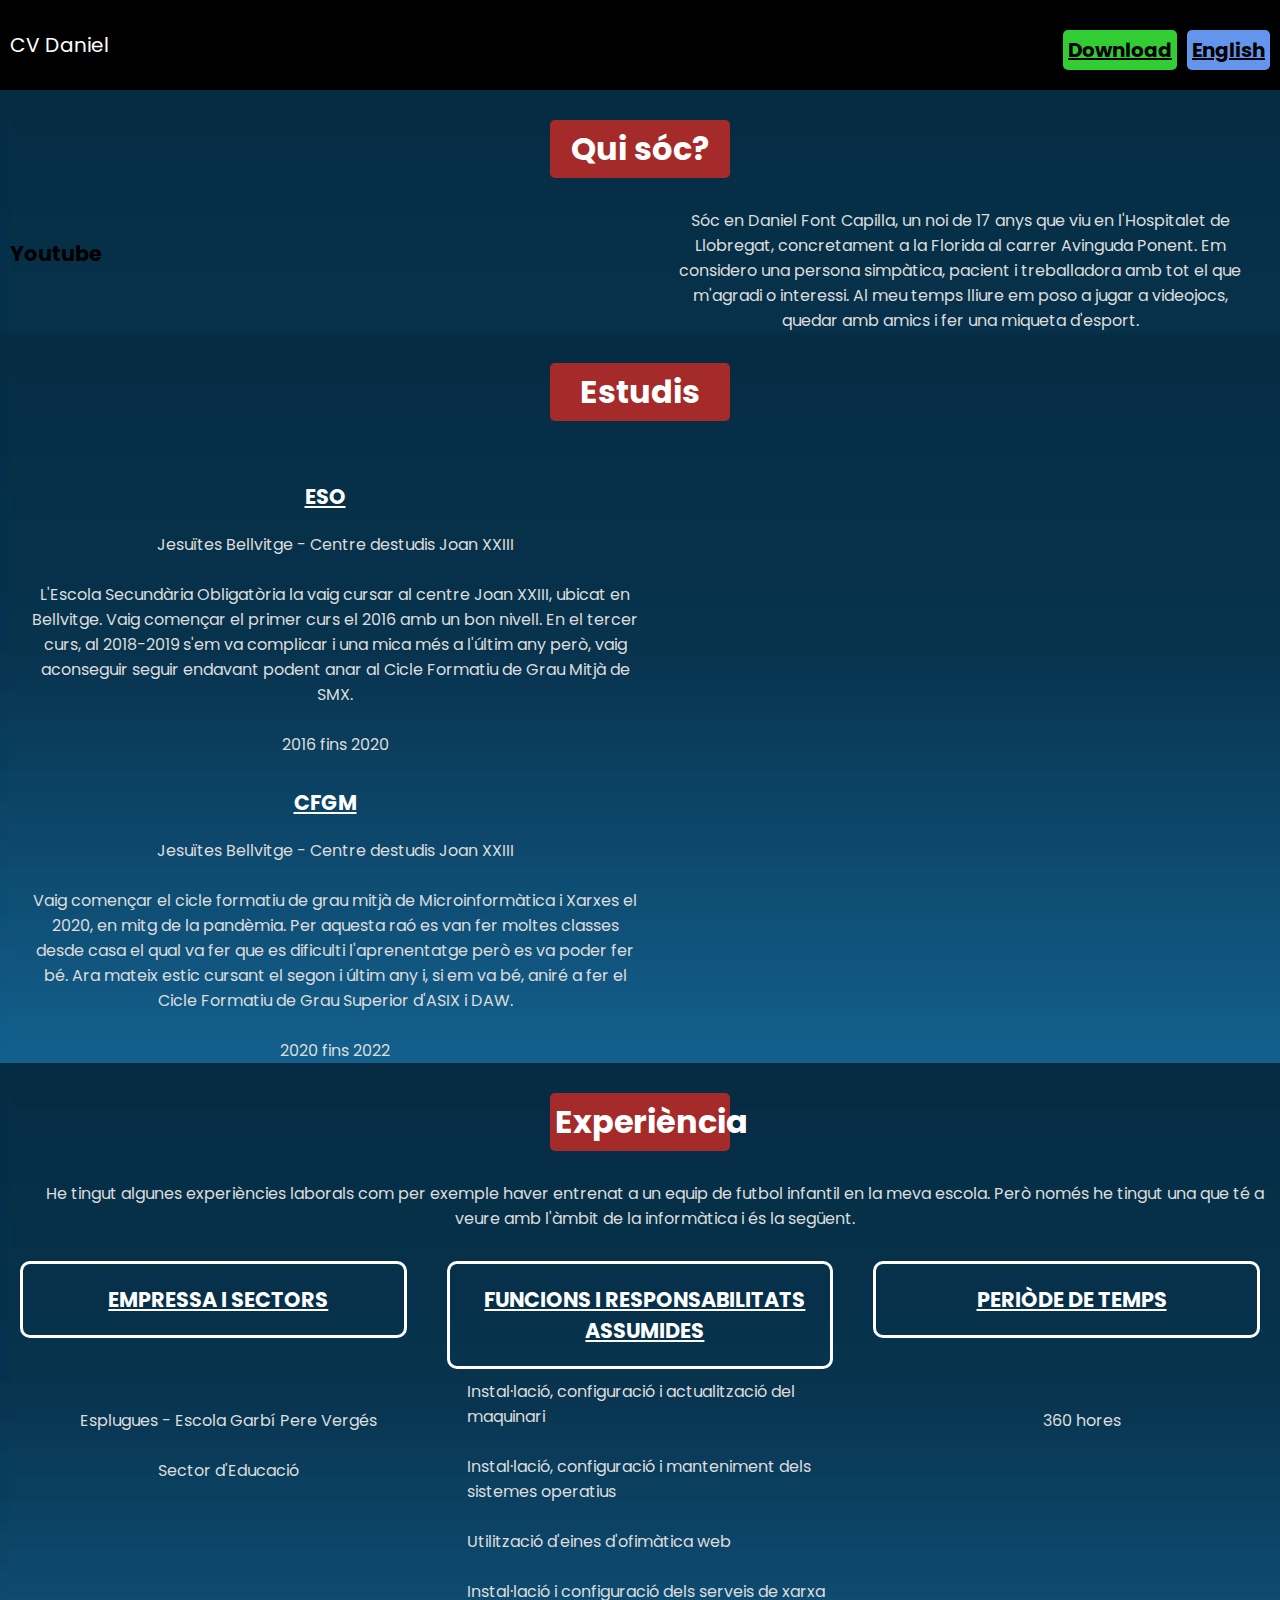
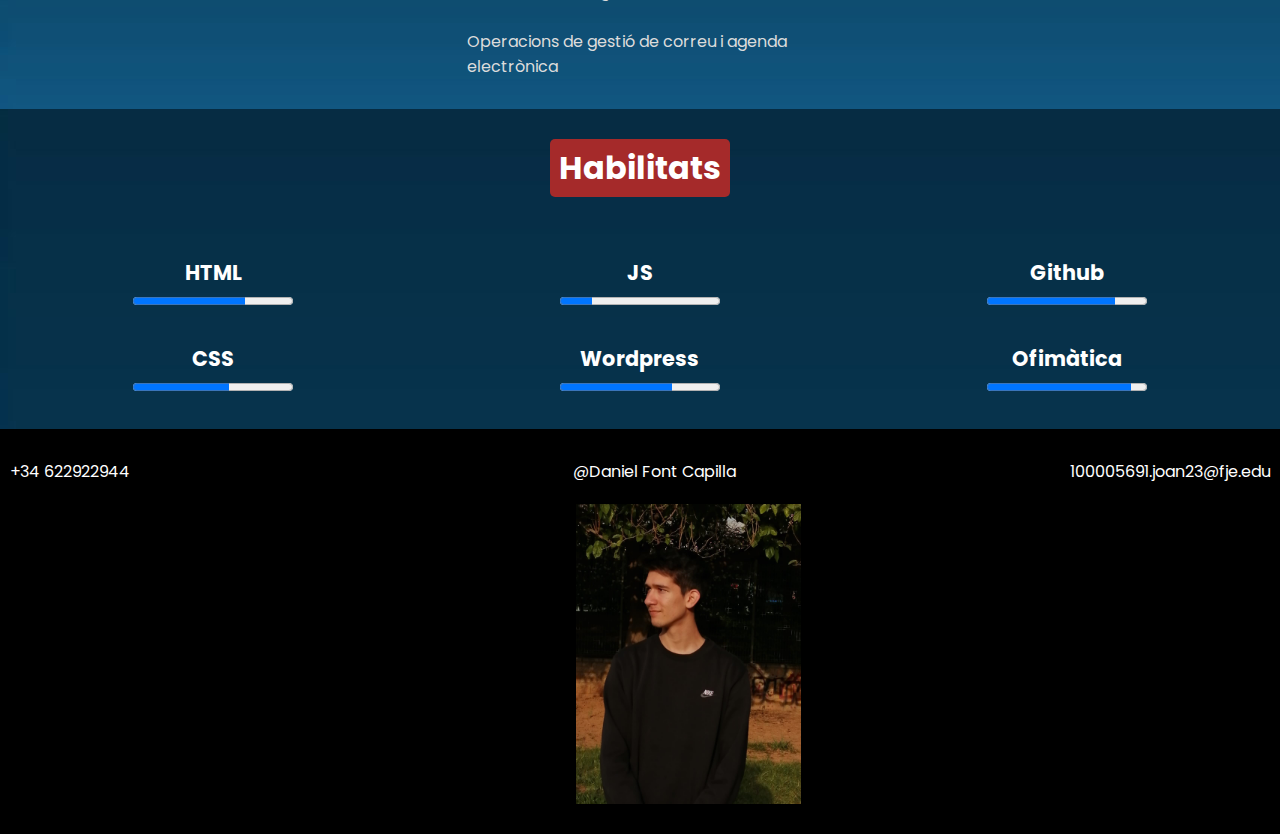
==== index.html @ 1476d06e "first commit" ====
<!DOCTYPE html>
<html lang="en">
<head>
    <meta charset="UTF-8">
    <meta http-equiv="X-UA-Compatible" content="IE=edge">
    <meta name="viewport" content="width=device-width, initial-scale=1.0">
    <title>CV WEB</title>
    <link rel="stylesheet" href="css/styles.css">

</head>
<body>
<div id="header">
    <div class="column-4">
        <p class="ph">CV Daniel</p>
    </div>
    <div class="column-41">
        <a class="english" href="en/index.html"><b>English</b></a>
        <a class="download" href=""><b>Download</b></a>
    </div>
</div>
<div class="row fondo">
    <div class="column-1 est">
        <h2>Qui sóc?</h2>
    </div>
    <div class="column-2">
        <h4 class="yde">Youtube</h4>
    </div>
    <div class="column-2">
        <p class="qui pp">Sóc en Daniel Font Capilla, un noi de 17 anys que viu en l'Hospitalet de Llobregat, concretament a la Florida al carrer Avinguda Ponent.
        Em considero una persona simpàtica, pacient i treballadora amb tot el que m'agradi o interessi. Al meu temps lliure em poso a jugar a videojocs, quedar amb amics i fer una miqueta d'esport. </p>
    </div>
</div>
<div class="row fondo">
    <div class="column-1 est">
        <h2>Estudis</h2>
    </div>
    <div class="column-2">
        <h4 class="yde exp est"><u>ESO</u></h4>
        <p class="pp">Jesuïtes Bellvitge - Centre destudis Joan XXIII <br> <br>
        L'Escola Secundària Obligatòria la vaig cursar al centre Joan XXIII, ubicat en Bellvitge. Vaig començar el primer curs el 2016 amb un bon nivell. En el tercer curs, al 2018-2019 s'em va complicar i una mica més a l'últim any però, vaig aconseguir seguir endavant podent anar al Cicle Formatiu de Grau Mitjà de SMX.
           <br> <br> 2016 fins 2020</p>
        <h4 class="yde exp est"><u>CFGM</u></h4>
        <p class="pp">Jesuïtes Bellvitge - Centre destudis Joan XXIII <br> <br>Vaig començar el cicle formatiu de grau mitjà de Microinformàtica i Xarxes el 2020, en mitg de la pandèmia. Per aquesta raó es van fer moltes classes desde casa el qual va fer que es dificulti l'aprenentatge però es va poder fer bé. Ara mateix estic cursant el segon i últim any i, si em va bé, aniré a fer el Cicle Formatiu de Grau Superior d'ASIX i DAW. 
        <br> <br> 2020 fins 2022</p>
    </div>
    <div class="column-2">
        <iframe class="mapa" src="https://www.google.com/maps/embed?pb=!1m14!1m8!1m3!1d5990.225865110993!2d2.107291!3d41.349899!3m2!1i1024!2i768!4f13.1!3m3!1m2!1s0x0%3A0x26089fc39cb352a3!2sCentro%20de%20Estudios%20Joan%20XXIII!5e0!3m2!1ses!2ses!4v1651846263600!5m2!1ses!2ses" width="800" height="600" style="border:0;" allowfullscreen="" loading="lazy" referrerpolicy="no-referrer-when-downgrade"></iframe>
    </div>
</div>
<div class="row fondo">
    <div class="column-1 est">
        <h2>Experiència</h2>
        <p class="pp">He tingut algunes experiències laborals com per exemple haver entrenat a un equip de futbol infantil en la meva escola. Però només he tingut una que té a veure amb l'àmbit de la informàtica i és la següent.</p>
    </div>
    <div class="column-3">
        <h4 class="yde exp em practiques"><u>EMPRESSA I SECTORS</u></h4>
        <p class="pp martop middle">Esplugues - Escola Garbí Pere Vergés <br><br>
        Sector d'Educació <br>
        </p>
    </div>
    <div class="column-3">
        <h4 class="exp em practiques"><u>FUNCIONS I RESPONSABILITATS ASSUMIDES</u></h4>
        <p class="pp martop left">Instal·lació, configuració i actualització del maquinari <br><br>
        Instal·lació, configuració i manteniment dels sistemes operatius <br><br>
    Utilització d'eines d'ofimàtica web <br><br>
Instal·lació i configuració dels serveis de xarxa <br><br>
Operacions de gestió de correu i agenda electrònica</p>
    </div>
    <div class="column-3">
        <h4 class="exp em practiques"><u>PERIÒDE DE TEMPS</u></h4>
        <p class="pp martop middle">360 hores</p>
    </div>
</div>
<div class="row skills fondo">
    <div class="column-1">
        <h2>Habilitats</h2>
    </div>
    <div class="column-3">
        <h4>HTML</h4>
        <progress id="file" max="100" value="70"></progress>
    </div>
    <div class="column-3">
        <h4>JS</h4>
        <progress id="file" max="100" value="20"></progress>
    </div>
    <div class="column-3">
        <h4>Github</h4>
        <progress id="file" max="100" value="80"></progress>
    </div>
    <div class="column-3 last">
        <h4>CSS</h4>
        <progress id="file" max="100" value="60"></progress>
    </div>
    <div class="column-3 last">
        <h4>Wordpress</h4>
        <progress id="file" max="100" value="70"></progress>
    </div>
    <div class="column-3 last">
        <h4>Ofimàtica</h4>
        <progress id="file" max="100" value="90"></progress>
    </div>
</div>
<div id="footer">
    <p class="column-3 phone">+34 622922944</p>
    <p class="column-3 postal">@Daniel Font Capilla</p>
    <p class="column-3 correu">100005691.joan23@fje.edu</p>
    <img class="foto" src="img/image_6483441.JPG" alt="">
</div>
</body>
</html>
---- css/styles.css ----
@import url('https://fonts.googleapis.com/css2?family=Poppins:wght@300&display=swap');

html{
    font-size: 16px;
}

/* Redimensión de fuente utilizando rem */
p{
    font-size: 1rem;
}

h1{
    font-size: 3rem;
}

h2{
    font-size: 2rem;
    margin-top: 30px;
    margin-bottom: 30px;
    margin-left: 43%;
    margin-right: 43%;
    background-color: brown;
    padding: 5px;
    border-radius: 5px;
}

h3{
    font-size: 1.6rem;
}

h4{
    font-size: 1.3rem;
    margin-top: 30px;
}

h5{
    font-size: 1.15rem;
}

h6{
    font-size: 1.05rem;
}

.column-41{
    width: 25%;
    float: right;
}
/**************************/

/* clases predefinidas */
* {
    box-sizing: border-box;
    padding: 0;
    margin: 0;
    font-family: 'Poppins', sans-serif;
}

#header {
    background-color: black;
    height: 10vh;
}

#header .english {
    background-color: cornflowerblue;
    color: black;
    padding: 5px;
    float: right;
    margin-right: 10px;
    margin-top: 30px;
    border-radius: 5px;
    font-size: 20px;
}

#header .download {
    background-color: limegreen;
    color: black;
    padding: 5px;
    margin-right: 10px;
    margin-top: 30px;
    float: right;
    border-radius: 5px;
    font-size: 20px;
}

#header .ph {
    padding: 0;
    margin-left: 10px;
    margin-top: 30px;
    font-size: 20px;
    text-align: left;
    color: white;
}

#footer {
    background-color: black;
    height: 45vh;
    color: white;
}

#footer .phone {
    text-align: left;
    margin-top: 30px;
    padding-left: 10px;
}

#footer .postal {
    text-align: center;
    margin-top: 30px;
}

#footer .correu {
    text-align: right;
    margin-top: 30px;
    padding-right: 10px;

}

.skills {
    text-align: center;
    color: white;
}

.yde {
    margin-top: 30px;
    padding-left: 10px;
}

.exp {
    text-align: center;
    padding-bottom: 20px;
}

.last {
    margin-bottom: 30px;
}

.fondo {
    background-image: url(../img/Imagen-de-fondo-html.jpg);
}

.fondoestudis {
    background-color: burlywood;
}

.mapa {
    padding-bottom: 20px;
    padding-left: 20%;
}

p {
    padding-left: 30px;
    text-align: center;
}

.qui {
    padding-right: 30px;
}

.est {
    color: white;
}

.practiques {
    border: 3px solid white;
    border-radius: 10px;
    padding-left: 10px;
    text-align: center;
    margin-left: 20px;
    margin-right: 20px;
    padding-top: 20px;
}

.pp {
    color: gainsboro;
}

.negro {
    color: black;
}

.em {
    color: white;
}

.martop {
    padding-top: 10px;
}

.left {
    text-align: left;
    margin-left: 10px;
    margin-bottom: 30px;
}

.middle {
    margin-top: 60px;
}

.foto {
    height: auto; 
    width: auto; 
    max-width: 300px; 
    max-height: 300px;
    margin-left: 45%;
    margin-top: 20px;
}
/* Clear floats after the columns */
.row:after {
    content: "";
    display: table;
    clear: both;
}
/* Diseño de columnas */
.column-1{
    width: 100%;
    float: left;
    text-align: center;
}

.column-2{
    width: 50%;
    float: left;
}

.column-3{
    width: 33.33%;
    float: left;
}

.column-4{
    width: 25%;
    float: left;
}

.column-5{
    width: 20%;
    float: left;
}

.column-6{
    width: 16.66%;
    float: left;
}

.column-75{
    width: 75%;
    float: left;
}

/* Otras clases */
/* clase para centrar contenido en horizontal y vertical (lo centra respecto al elemento padre) */
.flex{
    display: flex;
    align-items: center;
    justify-content: center;
}

@media only screen and (max-width: 600px) {
    /* column-2 pasará de tener 50% a 100% */
    .column-2{
        width: 100%;
    }
    /* column-3 pasará de tener 33.33% a 100% */
    .column-3{
        width: 100%;
    }
    /* column-4 pasará de tener 25% a 50% */
    .column-4{
        width: 50%;
    }
}
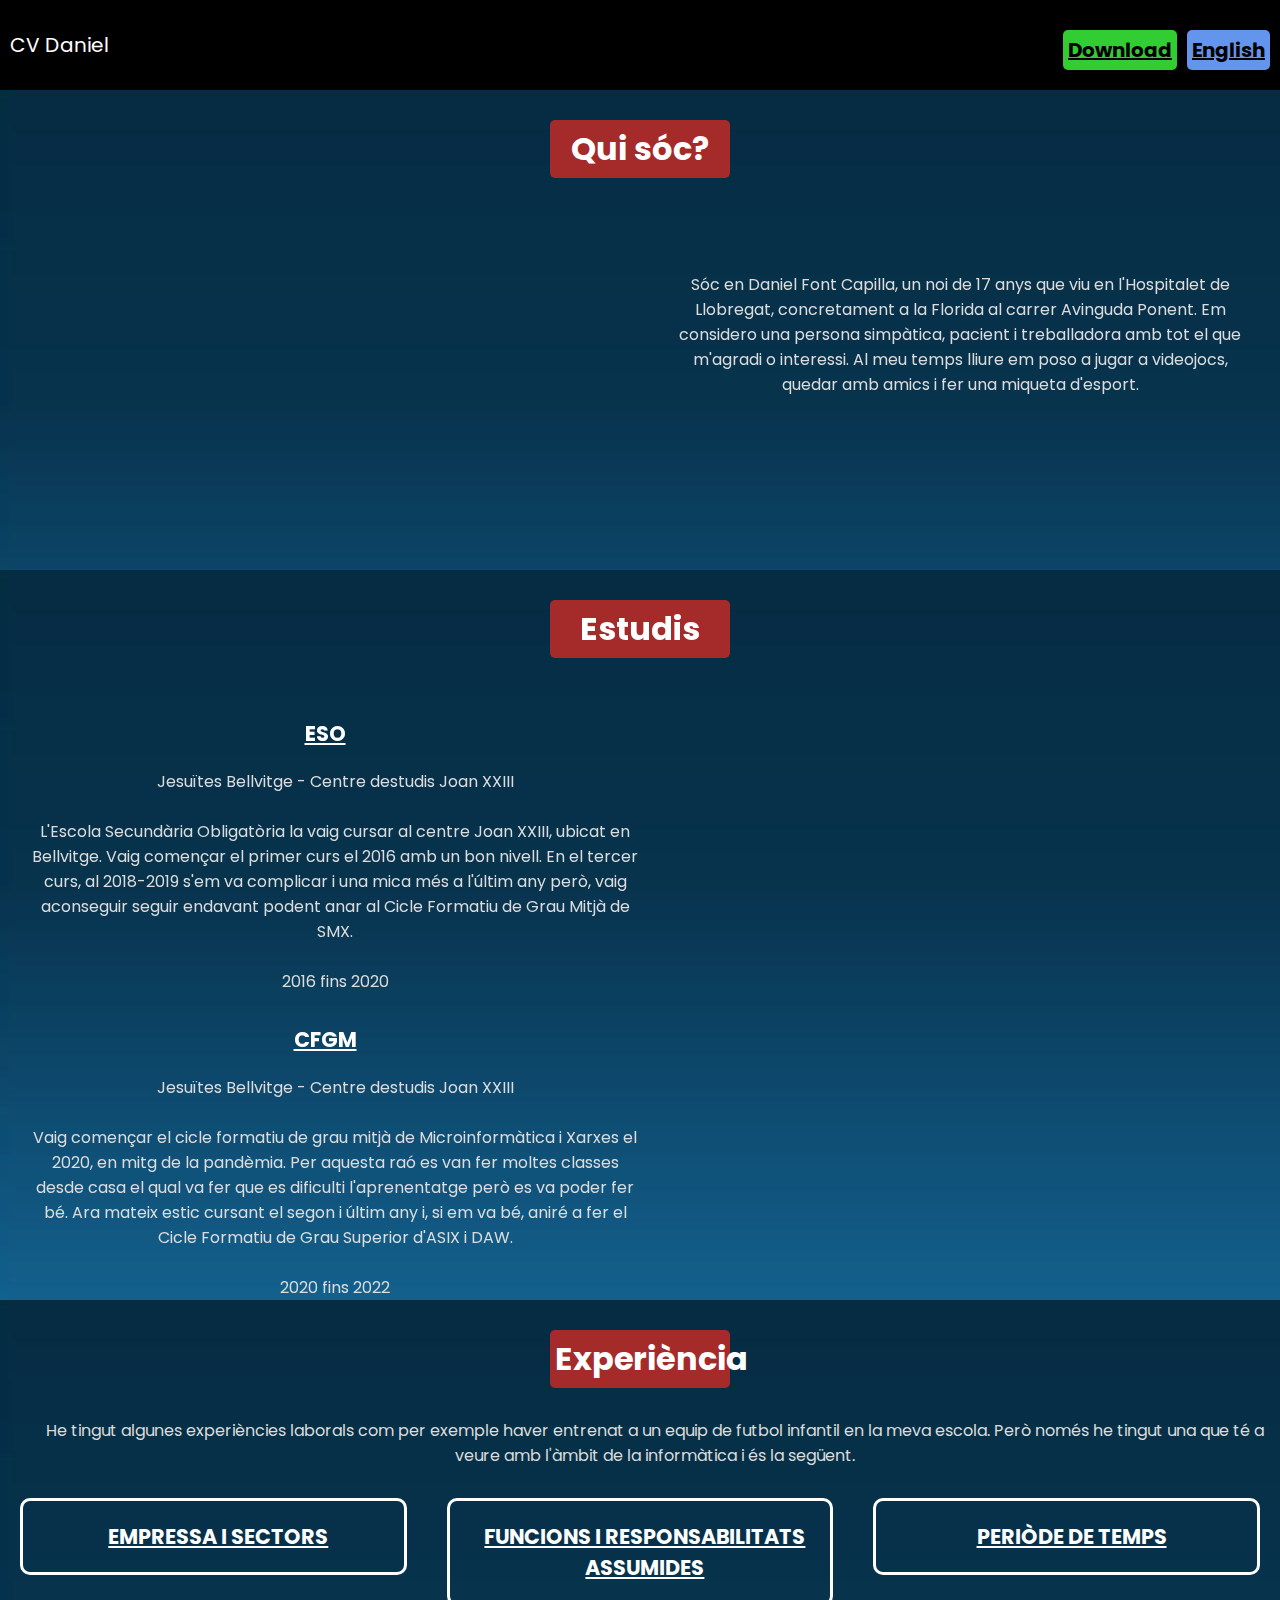
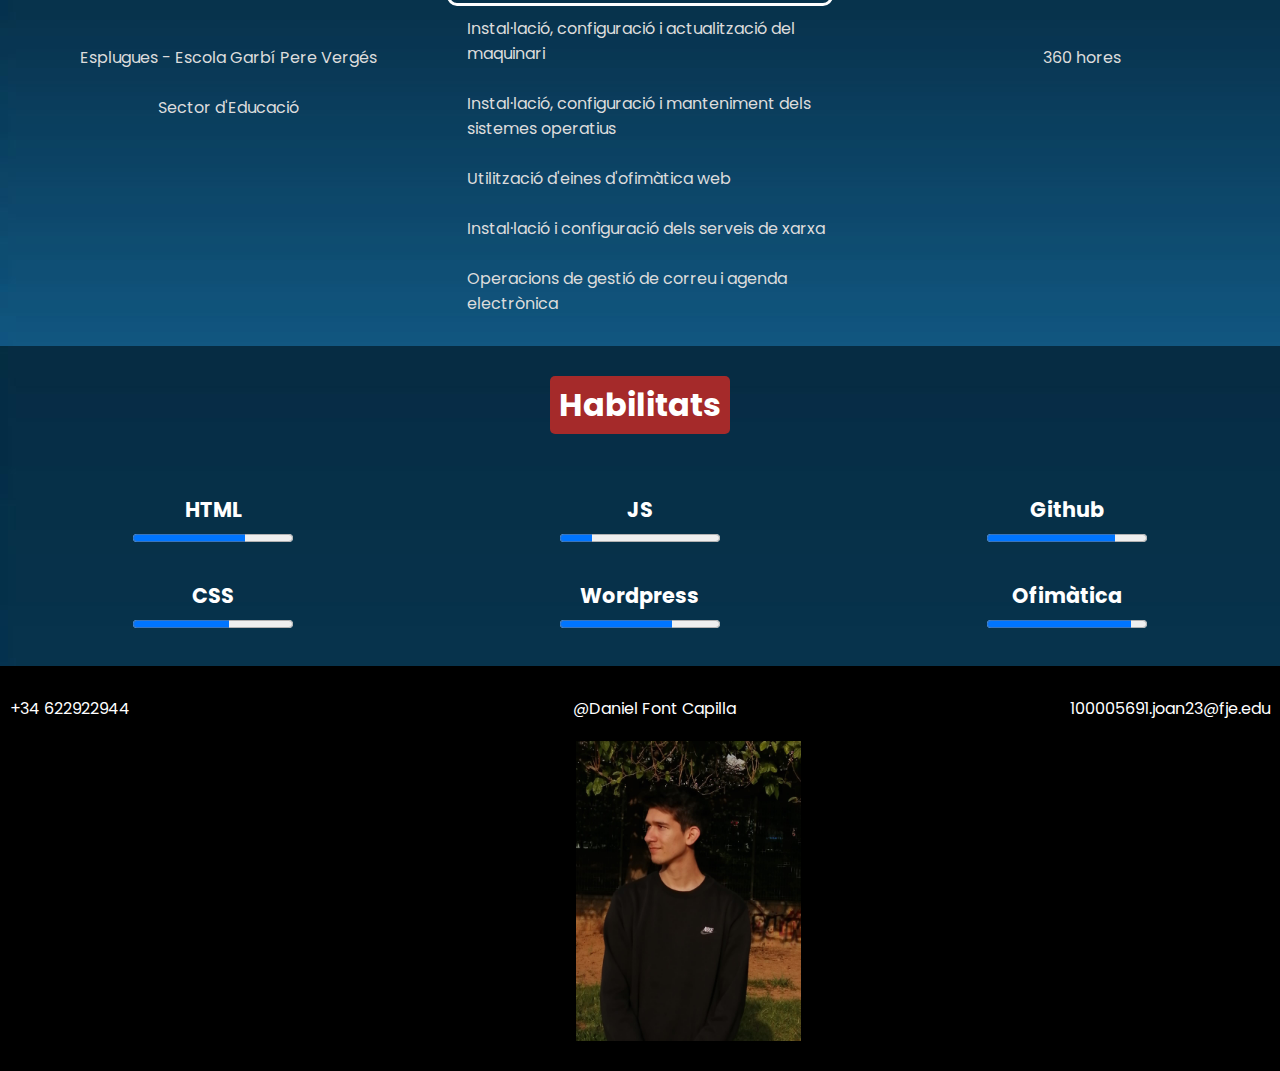
==== commit d2f2f5e7: "a" ====
--- a/index.html
+++ b/index.html
@@ -23,7 +23,7 @@
         <h2>Qui sóc?</h2>
     </div>
     <div class="column-2">
-        <h4 class="yde">Youtube</h4>
+        <iframe class="youtube" width="560" height="315" src="https://www.youtube.com/embed/Gk-vsJtz4m8" title="YouTube video player" frameborder="0" allow="accelerometer; autoplay; clipboard-write; encrypted-media; gyroscope; picture-in-picture" allowfullscreen></iframe>
     </div>
     <div class="column-2">
         <p class="qui pp">Sóc en Daniel Font Capilla, un noi de 17 anys que viu en l'Hospitalet de Llobregat, concretament a la Florida al carrer Avinguda Ponent.
--- a/css/styles.css
+++ b/css/styles.css
@@ -154,6 +154,7 @@
 
 .qui {
     padding-right: 30px;
+    margin-top: 10%;
 }
 
 .est {
@@ -203,6 +204,11 @@
     max-height: 300px;
     margin-left: 45%;
     margin-top: 20px;
+}
+
+.youtube {
+    margin-left: 20%;
+    margin-bottom: 40px;
 }
 /* Clear floats after the columns */
 .row:after {
